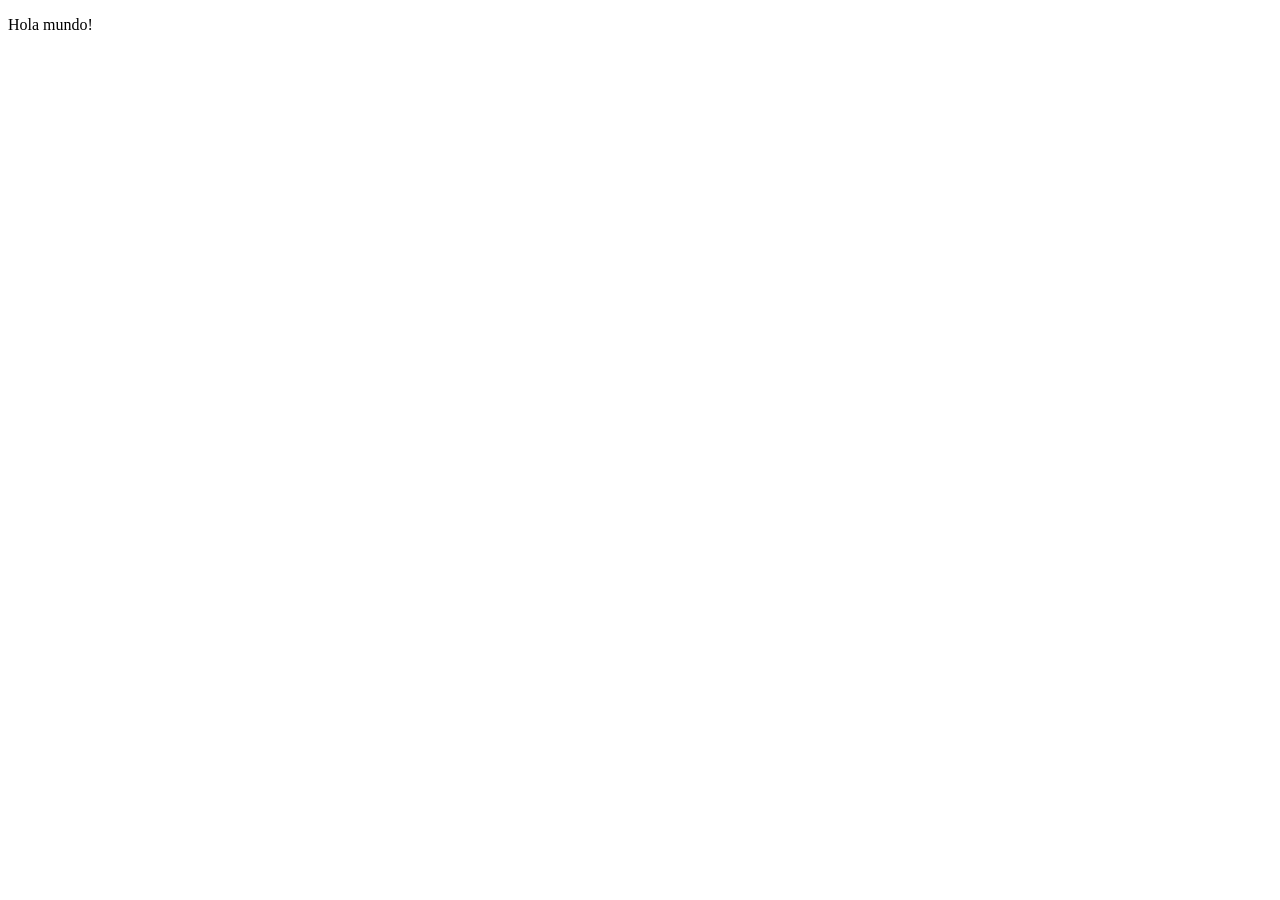
==== index.html @ e34df60f "Primer paso" ====
<!DOCTYPE html>
<html lang="es">
<head>
    <meta charset="UTF-8">
    <meta name="viewport" content="width=device-width, initial-scale=1.0">
    <title>Document</title>
</head>
<body>
    <p>Hola mundo!</p>
</body>
</html>
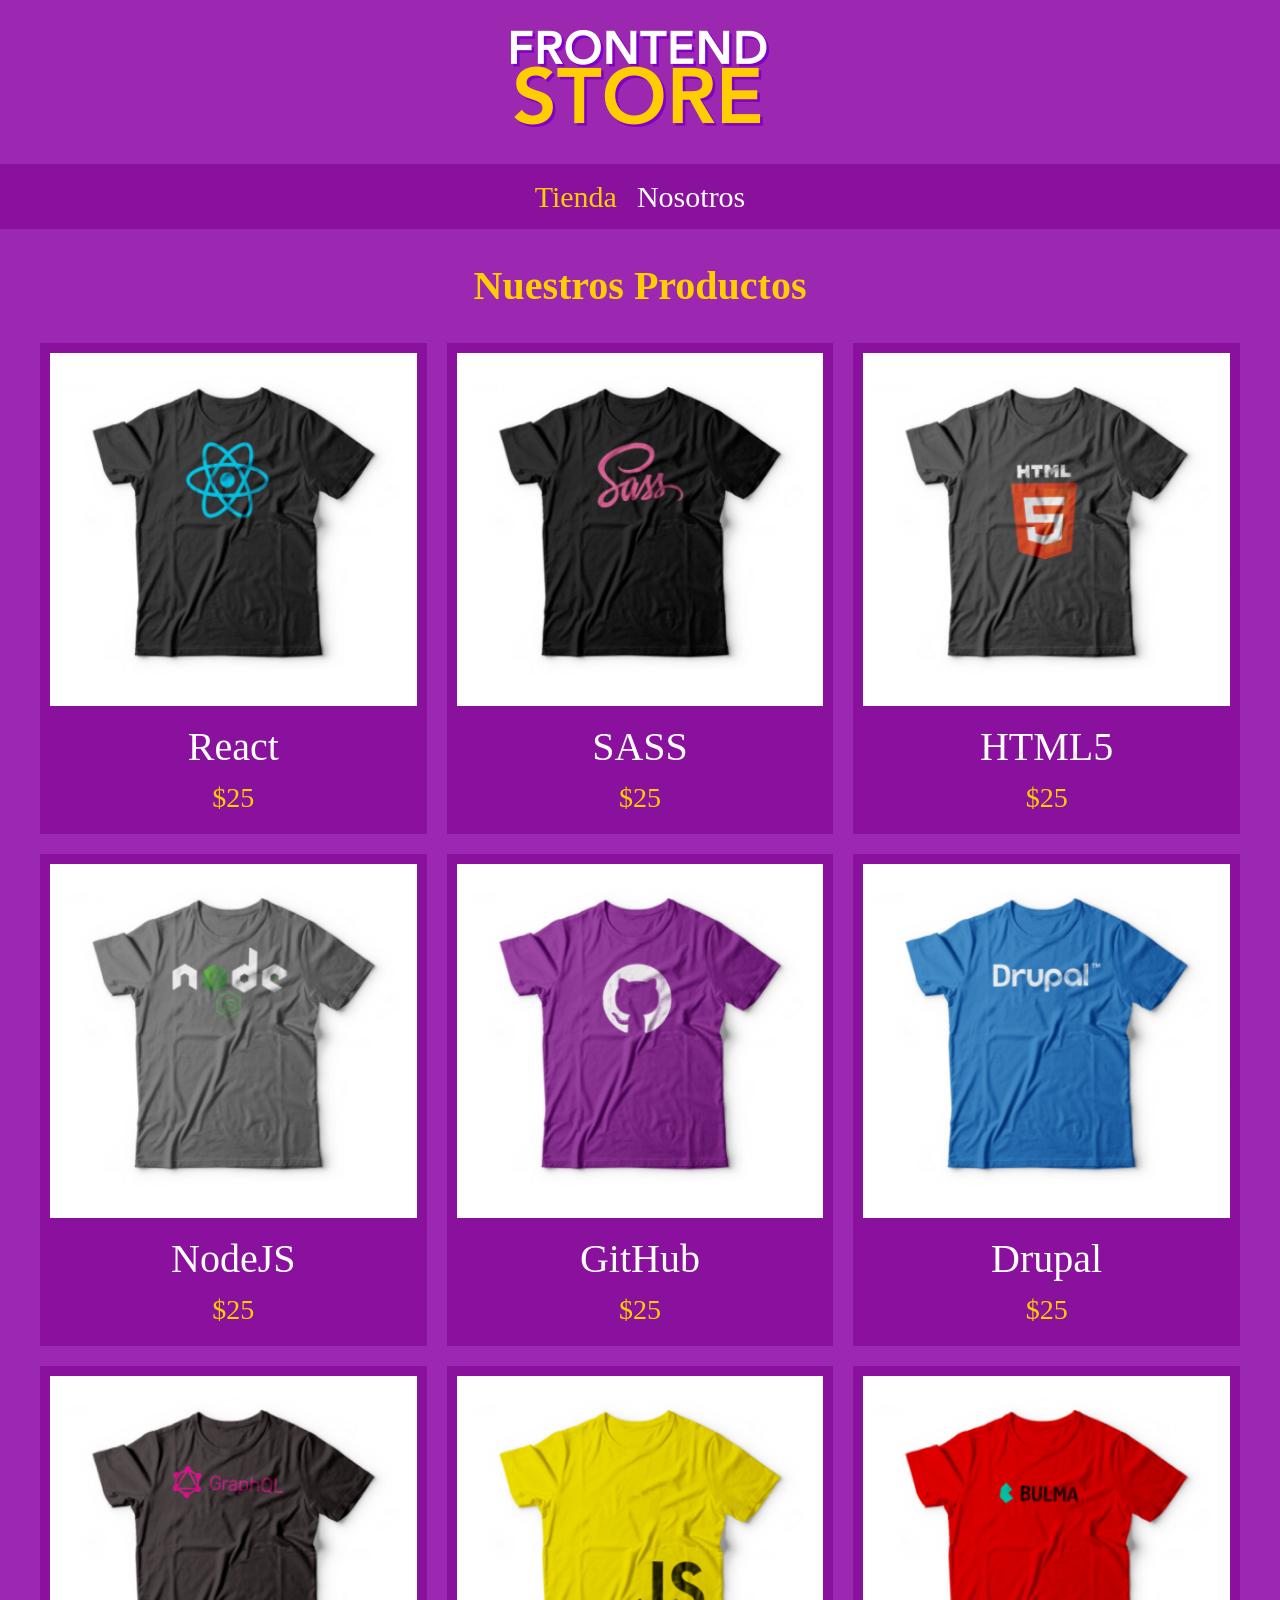
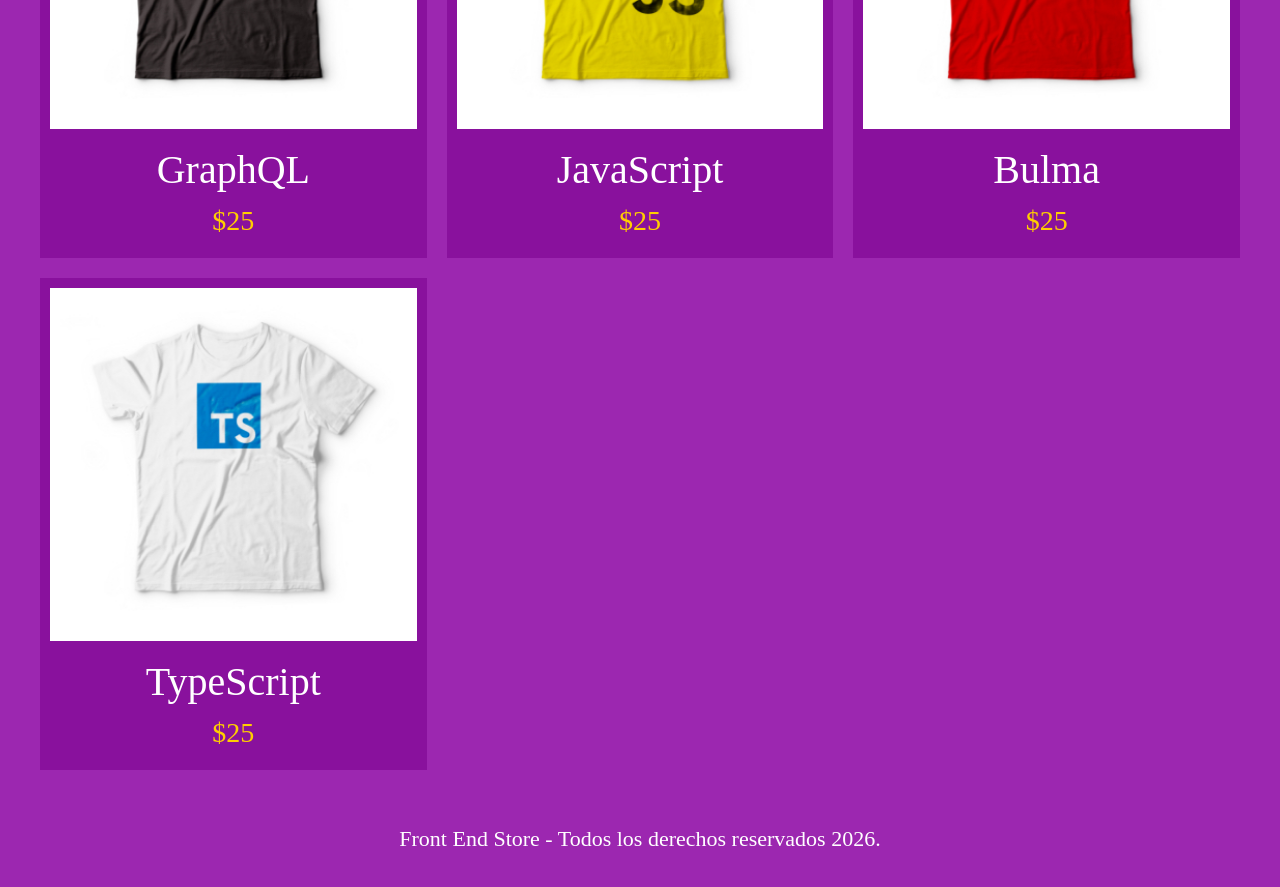
==== commit 48833ca6: "Parte 61" ====
--- a/index.html
+++ b/index.html
@@ -3,9 +3,123 @@
 <head>
     <meta charset="UTF-8">
     <meta name="viewport" content="width=device-width, initial-scale=1.0">
-    <title>Document</title>
+    <title>FrontEnd Store</title>
+    <link rel="stylesheet" href="css/normalize.css">
+    <link href="https://fonts.googleapis.com/css2?family=Staatliches&display=swap" rel="stylesheet">
+    <link rel="stylesheet" href="css/styles.css">
 </head>
 <body>
-    <p>Hola mundo!</p>
+    <header class="header">
+        <a href="index.html">
+            <img class="header__logo" src="img/logo.jpg" alt="Logotipo">
+        </a>
+    </header>
+
+    <nav class="navegacion">
+        <a class="navegacion__enlace navegacion__enlace--activo" href="#">Tienda</a>
+        <a class="navegacion__enlace" href="nosotros.html">Nosotros</a>
+    </nav>
+
+    <main class="contenedor">
+        <h1>Nuestros Productos</h1>
+        <div class="grid">
+            <div class="producto">
+                <a href="productos.html">
+                    <img class="producto__imagen" src="img/1.jpg" alt="imagen camisa">
+                    <div class="producto__informacion">
+                        <p class="producto__nombre">React</p>
+                        <p class="producto__precio">$25</p>
+                    </div>
+                </a>
+            </div> <!--.producto -->
+            <div class="producto">
+                <a href="productos.html">
+                    <img class="producto__imagen" src="img/2.jpg" alt="imagen camisa">
+                    <div class="producto__informacion">
+                        <p class="producto__nombre">SASS</p>
+                        <p class="producto__precio">$25</p>
+                    </div>
+                </a>
+            </div> <!--.producto -->
+            <div class="producto">
+                <a href="productos.html">
+                    <img class="producto__imagen" src="img/6.jpg" alt="imagen camisa">
+                    <div class="producto__informacion">
+                        <p class="producto__nombre">HTML5</p>
+                        <p class="producto__precio">$25</p>
+                    </div>
+                </a>
+            </div> <!--.producto -->
+            <div class="producto">
+                <a href="productos.html">
+                    <img class="producto__imagen" src="img/7.jpg" alt="imagen camisa">
+                    <div class="producto__informacion">
+                        <p class="producto__nombre">NodeJS</p>
+                        <p class="producto__precio">$25</p>
+                    </div>
+                </a>
+            </div> <!--.producto -->
+            <div class="producto">
+                <a href="productos.html">
+                    <img class="producto__imagen" src="img/9.jpg" alt="imagen camisa">
+                    <div class="producto__informacion">
+                        <p class="producto__nombre">GitHub</p>
+                        <p class="producto__precio">$25</p>
+                    </div>
+                </a>
+            </div> <!--.producto -->
+            <div class="producto">
+                <a href="productos.html">
+                    <img class="producto__imagen" src="img/10.jpg" alt="imagen camisa">
+                    <div class="producto__informacion">
+                        <p class="producto__nombre">Drupal</p>
+                        <p class="producto__precio">$25</p>
+                    </div>
+                </a>
+            </div> <!--.producto -->
+            <div class="producto">
+                <a href="productos.html">
+                    <img class="producto__imagen" src="img/11.jpg" alt="imagen camisa">
+                    <div class="producto__informacion">
+                        <p class="producto__nombre">GraphQL</p>
+                        <p class="producto__precio">$25</p>
+                    </div>
+                </a>
+            </div> <!--.producto -->
+            <div class="producto">
+                <a href="productos.html">
+                    <img class="producto__imagen" src="img/13.jpg" alt="imagen camisa">
+                    <div class="producto__informacion">
+                        <p class="producto__nombre">JavaScript</p>
+                        <p class="producto__precio">$25</p>
+                    </div>
+                </a>
+            </div> <!--.producto -->
+            <div class="producto">
+                <a href="productos.html">
+                    <img class="producto__imagen" src="img/14.jpg" alt="imagen camisa">
+                    <div class="producto__informacion">
+                        <p class="producto__nombre">Bulma</p>
+                        <p class="producto__precio">$25</p>
+                    </div>
+                </a>
+            </div> <!--.producto -->
+            <div class="producto">
+                <a href="productos.html">
+                    <img class="producto__imagen" src="img/15.png" alt="imagen camisa">
+                    <div class="producto__informacion">
+                        <p class="producto__nombre">TypeScript</p>
+                        <p class="producto__precio">$25</p>
+                    </div>
+                </a>
+            </div> <!--.producto -->
+        </div>
+    </main>
+    
+
+
+    <footer class="footer">
+        <p class="footer__texto">Front End Store - Todos los derechos reservados 2026.</p>
+    </footer>
 </body>
 </html>
--- a/css/styles.css
+++ b/css/styles.css
@@ -0,0 +1,152 @@
+/* Agregar MediaQuerie "mq", con CTRL+SHIFT+P, agregar snipper para CSS.json y copiar:
+
+"Crea un Media Querie":{
+		"prefix": "mq",
+		"body": "@media (min-width: $1) {\n    $2\n}"
+	}
+
+*/
+
+
+:root{
+    --primario: #9C27B0;
+    --primarioOscuro: #89119D;
+    --secundario: #FFCE00;
+    --secundarioOscuro: rgb(233,287,2);
+    --blanco: #FFF;
+    --negro: #000;
+
+    --fuentePrincipal: 'Staatliches', cursive;
+}
+
+html{
+    box-sizing: border-box;
+    font-size: 62.5%;
+}
+
+*, *::before, *::after{
+    box-sizing: inherit;
+}
+
+/* Globales */
+
+body{
+    background-color: var(--primario);
+    font-size: 1.6rem;
+    line-height: 1.5;
+}
+p{
+    font-size: 1.8rem;
+    font-family: Arial, Helvetica, sans-serif;
+    color: var(--blanco)
+}
+a{
+    text-decoration: none;
+}
+img{
+    max-width: 100%;
+}
+.contenedor{
+    max-width: 120rem;
+    margin: 0 auto;
+}
+h1, h2, h3{
+    text-align: center;
+    color: var(--secundario);
+    font-family: var(--fuentePrincipal);
+}
+h1{
+    font-size: 4rem;
+}
+h2{
+    font-size: 3.2rem;
+}
+h3{
+    font-size: 2.4rem;
+}
+
+/* Header */
+
+.header{
+    display: flex;
+    justify-content: center;
+}
+
+.header__logo{
+    margin: 3rem 0;
+}
+
+
+/* Footer */
+.footer{
+    background-color: var(--primario);
+    padding: 1rem 0;
+    margin-top: 2rem;
+}
+.footer__texto{
+    font-family: var(--fuentePrincipal);
+    text-align: center;
+    font-size: 2.2rem;
+}
+
+
+/* Navegación */
+
+.navegacion{
+    background-color: var(--primarioOscuro);
+    padding: 1rem 0;
+    display: flex;
+    justify-content: center;
+    gap: 2rem;  /* Separación forma nueva */
+}
+.navegacion__enlace{
+    font-family: var(--fuentePrincipal);
+    color: var(--blanco);
+    font-size: 3rem;
+}
+.navegacion__enlace--activo,
+.navegacion__enlace:hover{
+    color: var(--secundario);
+}
+
+/* Grid */
+.grid{
+    display: grid;
+    grid-template-columns: repeat(2, 1fr);
+    column-gap: 2rem;
+    row-gap: 2rem;
+}
+
+@media (min-width: 768px) {
+    .grid{
+        grid-template-columns: repeat(3, 1fr);
+    }
+}
+
+
+/* Productos */
+.producto{
+    background-color: var(--primarioOscuro);
+    padding: 1rem;
+}
+.producto__imagen{
+    width: 100%;
+}
+.producto__informacion{
+
+}
+.producto__nombre{
+    font-size: 4rem;
+}
+.producto__precio{
+    font-size: 2.8rem;
+    color: var(--secundario);
+}
+
+.producto__nombre,
+.producto__precio{
+    font-family: var(--fuentePrincipal);
+    margin: 1rem 0;
+    text-align: center;
+    line-height: 1.2;
+}
